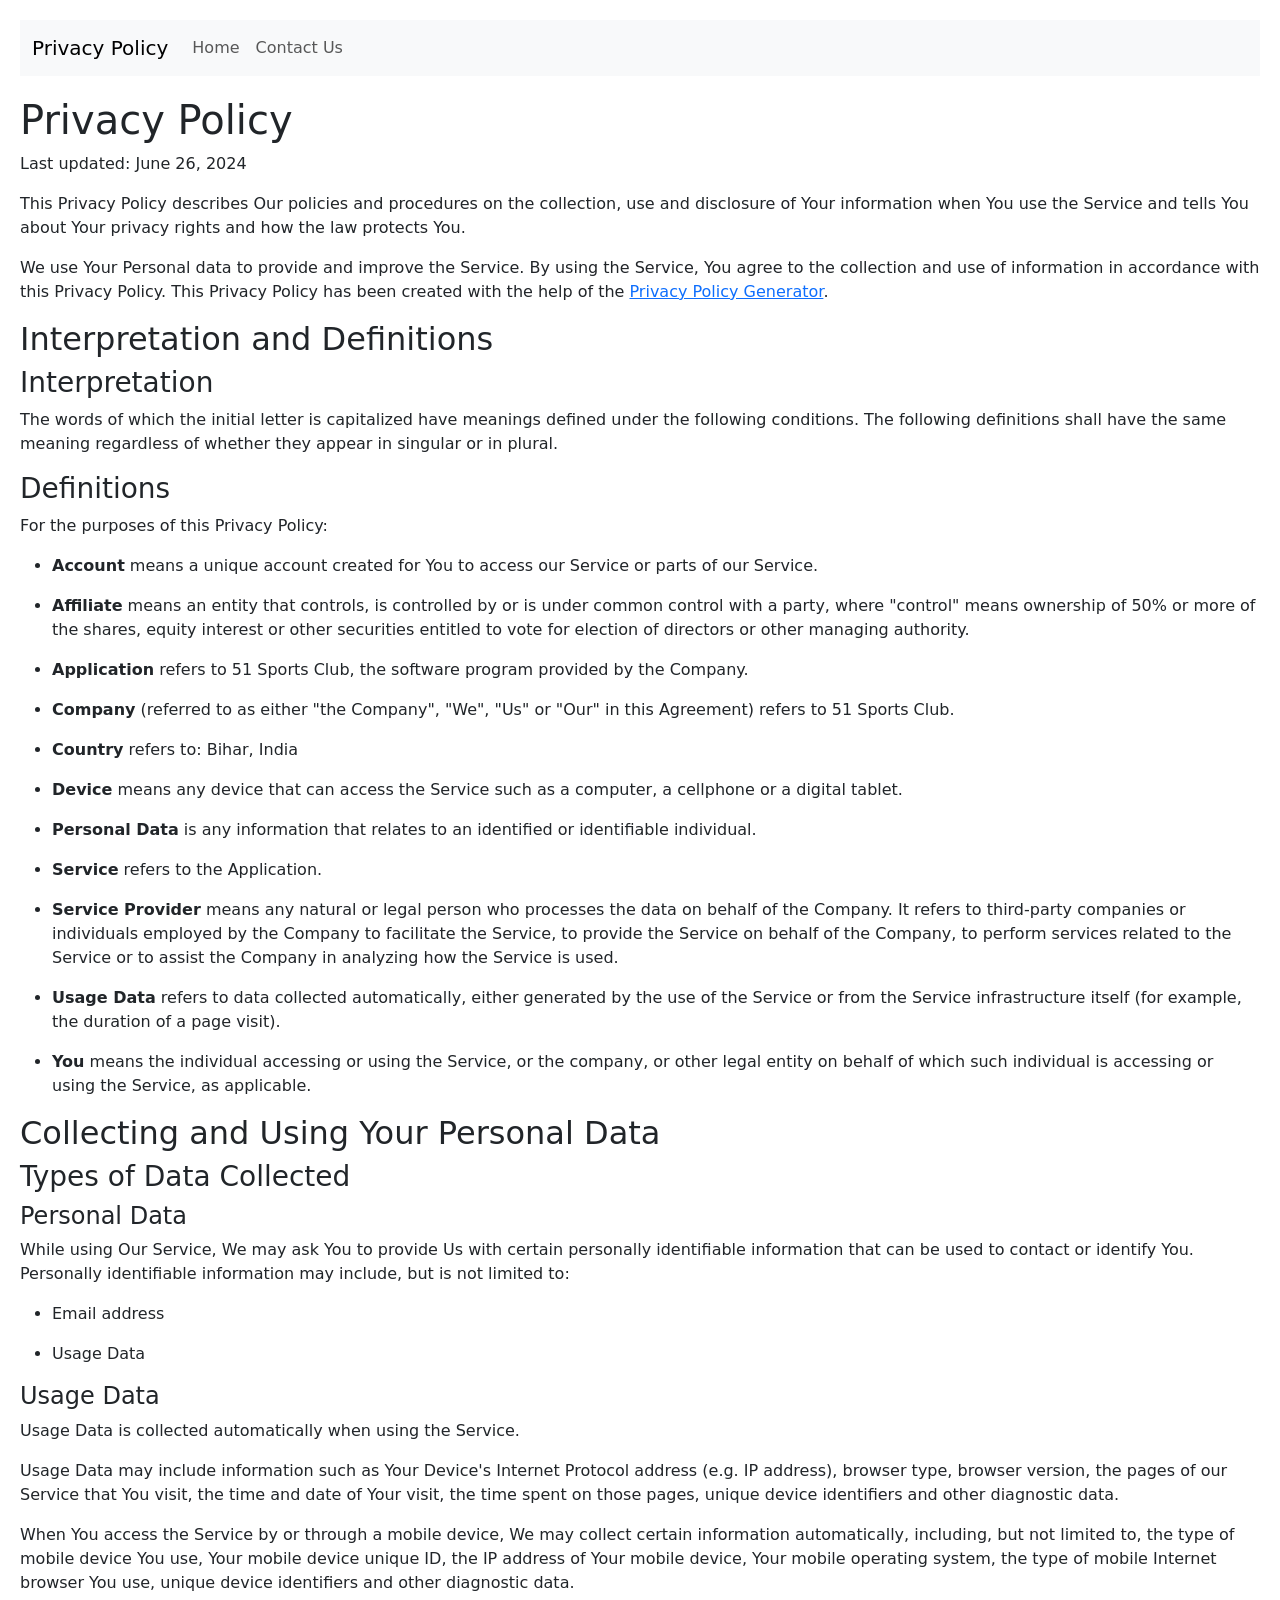
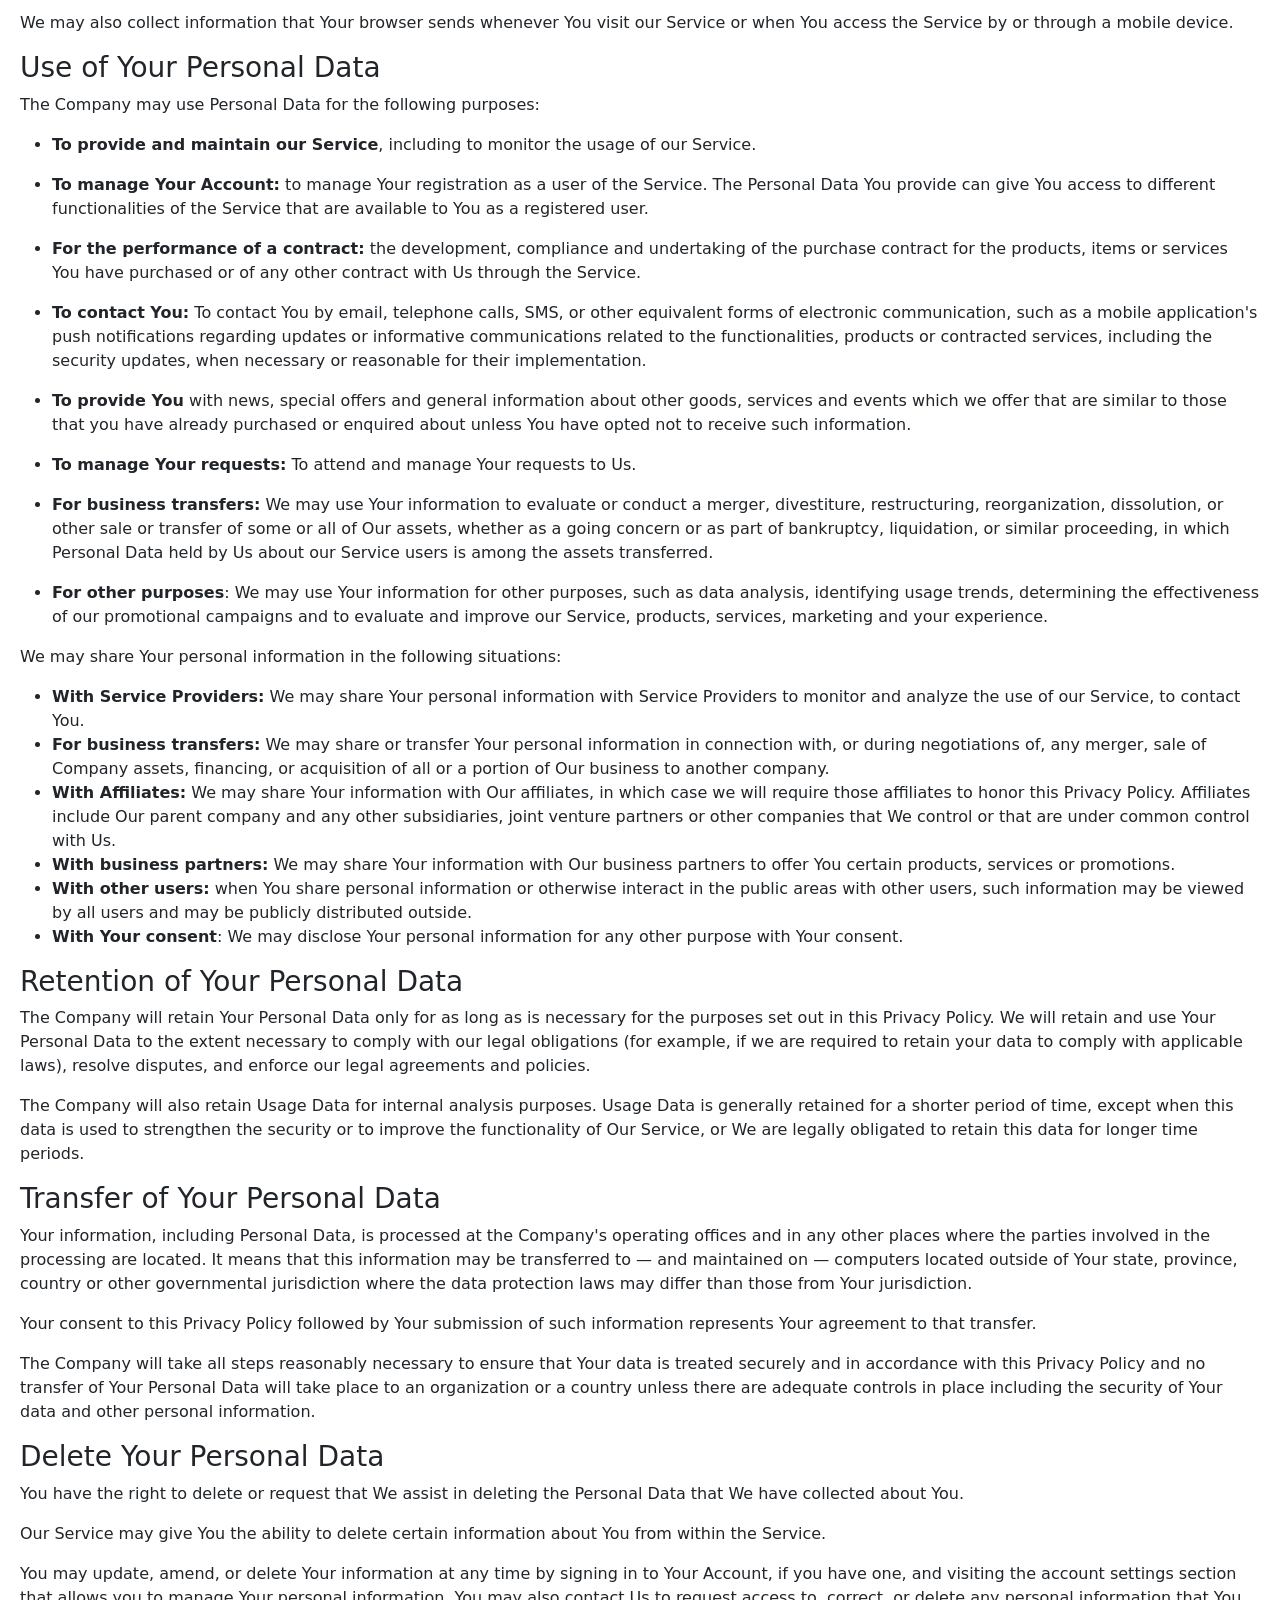
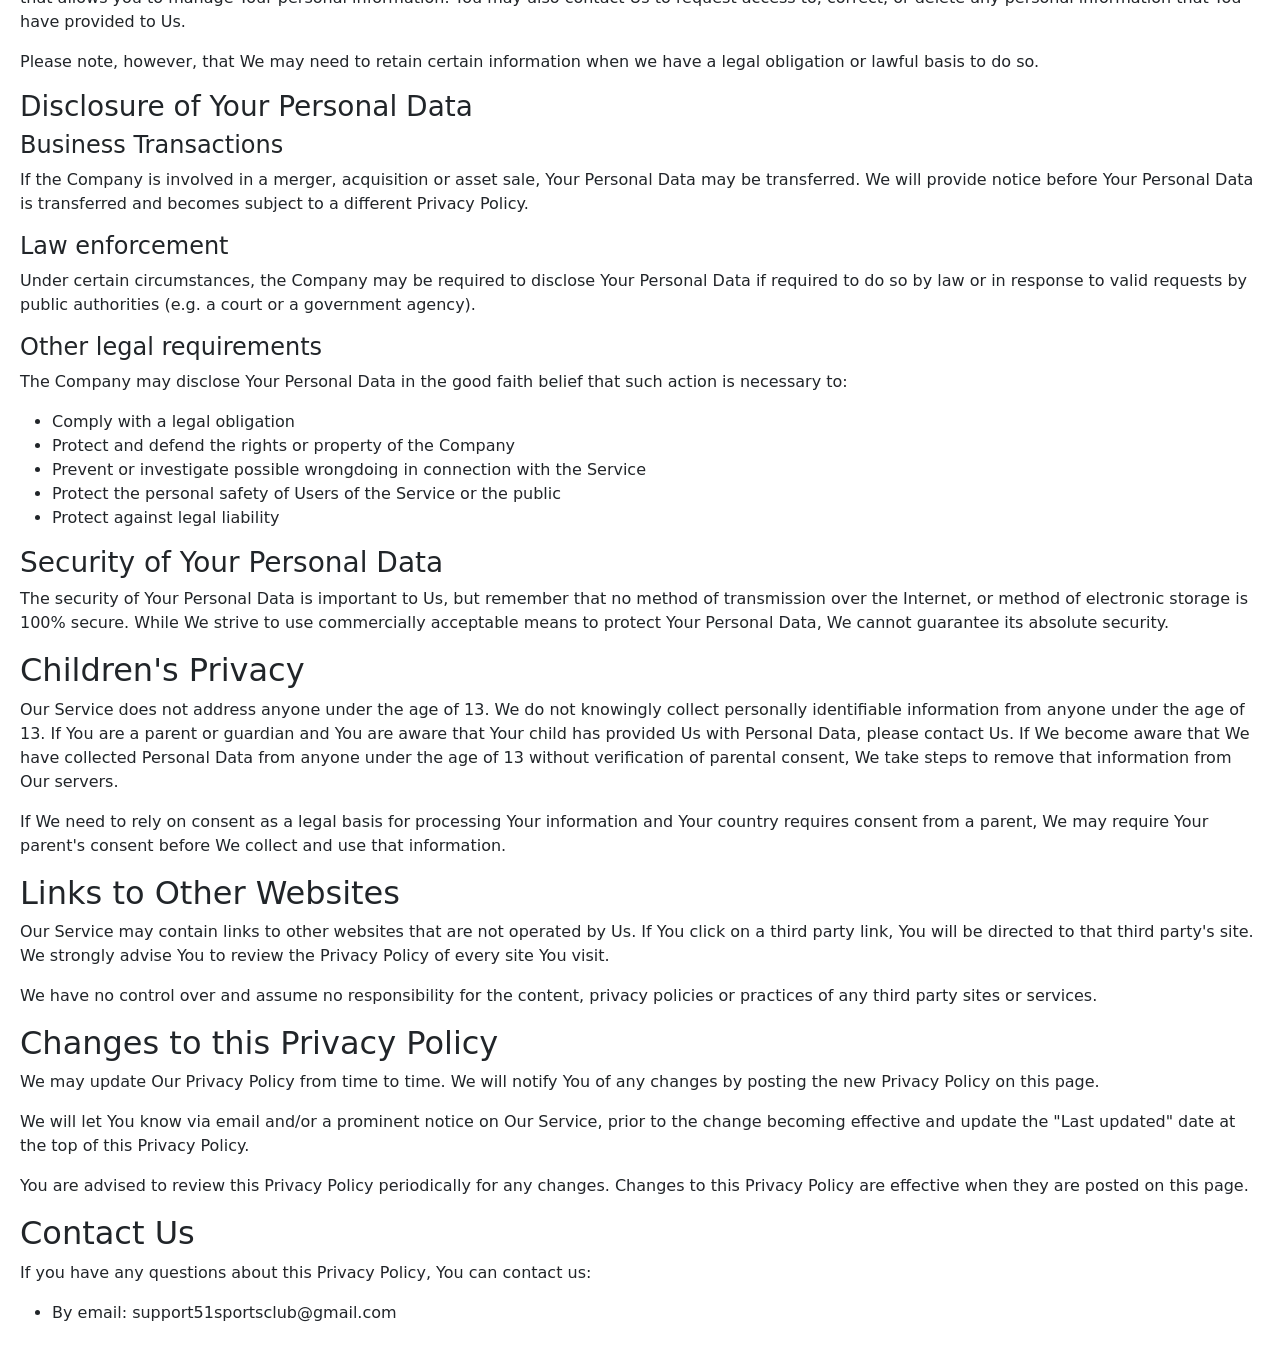
==== pp.html @ dd5cb6c8 "Add files via upload" ====
<!DOCTYPE html>
<html lang="en">
<head>
<meta charset="UTF-8">
<meta name="viewport" content="width=device-width, initial-scale=1.0">
<title>Privacy Policy</title>
<link href="https://cdn.jsdelivr.net/npm/bootstrap@5.3.3/dist/css/bootstrap.min.css" rel="stylesheet" integrity="sha384-QWTKZyjpPEjISv5WaRU9OFeRpok6YctnYmDr5pNlyT2bRjXh0JMhjY6hW+ALEwIH" crossorigin="anonymous">
</head>
<body>
    <nav class="navbar navbar-expand-lg bg-body-tertiary" style="margin: 20px;">
        <div class="container-fluid">
          <a class="navbar-brand" href="pp.html">Privacy Policy</a>
          <button class="navbar-toggler" type="button" data-bs-toggle="collapse" data-bs-target="#navbarNav" aria-controls="navbarNav" aria-expanded="false" aria-label="Toggle navigation">
            <span class="navbar-toggler-icon"></span>
          </button>
          <div class="collapse navbar-collapse" id="navbarNav">
            <ul class="navbar-nav">
              <li class="nav-item">
                <a class="nav-link" href="index.html">Home</a>
              </li>
              <li class="nav-item">
                <a class="nav-link" href="contact.html">Contact Us</a>
              </li>
            </ul>
          </div>
        </div>
      </nav>
      <div style="margin: 20px;">
        <h1>Privacy Policy</h1>
        <p>Last updated: June 26, 2024</p>
        <p>This Privacy Policy describes Our policies and procedures on the collection, use and disclosure of Your information when You use the Service and tells You about Your privacy rights and how the law protects You.</p>
        <p>We use Your Personal data to provide and improve the Service. By using the Service, You agree to the collection and use of information in accordance with this Privacy Policy. This Privacy Policy has been created with the help of the <a href="https://www.termsfeed.com/privacy-policy-generator/" target="_blank">Privacy Policy Generator</a>.</p>
        <h2>Interpretation and Definitions</h2>
        <h3>Interpretation</h3>
        <p>The words of which the initial letter is capitalized have meanings defined under the following conditions. The following definitions shall have the same meaning regardless of whether they appear in singular or in plural.</p>
        <h3>Definitions</h3>
        <p>For the purposes of this Privacy Policy:</p>
        <ul>
        <li>
        <p><strong>Account</strong> means a unique account created for You to access our Service or parts of our Service.</p>
        </li>
        <li>
        <p><strong>Affiliate</strong> means an entity that controls, is controlled by or is under common control with a party, where &quot;control&quot; means ownership of 50% or more of the shares, equity interest or other securities entitled to vote for election of directors or other managing authority.</p>
        </li>
        <li>
        <p><strong>Application</strong> refers to 51 Sports Club, the software program provided by the Company.</p>
        </li>
        <li>
        <p><strong>Company</strong> (referred to as either &quot;the Company&quot;, &quot;We&quot;, &quot;Us&quot; or &quot;Our&quot; in this Agreement) refers to 51 Sports Club.</p>
        </li>
        <li>
        <p><strong>Country</strong> refers to: Bihar,  India</p>
        </li>
        <li>
        <p><strong>Device</strong> means any device that can access the Service such as a computer, a cellphone or a digital tablet.</p>
        </li>
        <li>
        <p><strong>Personal Data</strong> is any information that relates to an identified or identifiable individual.</p>
        </li>
        <li>
        <p><strong>Service</strong> refers to the Application.</p>
        </li>
        <li>
        <p><strong>Service Provider</strong> means any natural or legal person who processes the data on behalf of the Company. It refers to third-party companies or individuals employed by the Company to facilitate the Service, to provide the Service on behalf of the Company, to perform services related to the Service or to assist the Company in analyzing how the Service is used.</p>
        </li>
        <li>
        <p><strong>Usage Data</strong> refers to data collected automatically, either generated by the use of the Service or from the Service infrastructure itself (for example, the duration of a page visit).</p>
        </li>
        <li>
        <p><strong>You</strong> means the individual accessing or using the Service, or the company, or other legal entity on behalf of which such individual is accessing or using the Service, as applicable.</p>
        </li>
        </ul>
        <h2>Collecting and Using Your Personal Data</h2>
        <h3>Types of Data Collected</h3>
        <h4>Personal Data</h4>
        <p>While using Our Service, We may ask You to provide Us with certain personally identifiable information that can be used to contact or identify You. Personally identifiable information may include, but is not limited to:</p>
        <ul>
        <li>
        <p>Email address</p>
        </li>
        <li>
        <p>Usage Data</p>
        </li>
        </ul>
        <h4>Usage Data</h4>
        <p>Usage Data is collected automatically when using the Service.</p>
        <p>Usage Data may include information such as Your Device's Internet Protocol address (e.g. IP address), browser type, browser version, the pages of our Service that You visit, the time and date of Your visit, the time spent on those pages, unique device identifiers and other diagnostic data.</p>
        <p>When You access the Service by or through a mobile device, We may collect certain information automatically, including, but not limited to, the type of mobile device You use, Your mobile device unique ID, the IP address of Your mobile device, Your mobile operating system, the type of mobile Internet browser You use, unique device identifiers and other diagnostic data.</p>
        <p>We may also collect information that Your browser sends whenever You visit our Service or when You access the Service by or through a mobile device.</p>
        <h3>Use of Your Personal Data</h3>
        <p>The Company may use Personal Data for the following purposes:</p>
        <ul>
        <li>
        <p><strong>To provide and maintain our Service</strong>, including to monitor the usage of our Service.</p>
        </li>
        <li>
        <p><strong>To manage Your Account:</strong> to manage Your registration as a user of the Service. The Personal Data You provide can give You access to different functionalities of the Service that are available to You as a registered user.</p>
        </li>
        <li>
        <p><strong>For the performance of a contract:</strong> the development, compliance and undertaking of the purchase contract for the products, items or services You have purchased or of any other contract with Us through the Service.</p>
        </li>
        <li>
        <p><strong>To contact You:</strong> To contact You by email, telephone calls, SMS, or other equivalent forms of electronic communication, such as a mobile application's push notifications regarding updates or informative communications related to the functionalities, products or contracted services, including the security updates, when necessary or reasonable for their implementation.</p>
        </li>
        <li>
        <p><strong>To provide You</strong> with news, special offers and general information about other goods, services and events which we offer that are similar to those that you have already purchased or enquired about unless You have opted not to receive such information.</p>
        </li>
        <li>
        <p><strong>To manage Your requests:</strong> To attend and manage Your requests to Us.</p>
        </li>
        <li>
        <p><strong>For business transfers:</strong> We may use Your information to evaluate or conduct a merger, divestiture, restructuring, reorganization, dissolution, or other sale or transfer of some or all of Our assets, whether as a going concern or as part of bankruptcy, liquidation, or similar proceeding, in which Personal Data held by Us about our Service users is among the assets transferred.</p>
        </li>
        <li>
        <p><strong>For other purposes</strong>: We may use Your information for other purposes, such as data analysis, identifying usage trends, determining the effectiveness of our promotional campaigns and to evaluate and improve our Service, products, services, marketing and your experience.</p>
        </li>
        </ul>
        <p>We may share Your personal information in the following situations:</p>
        <ul>
        <li><strong>With Service Providers:</strong> We may share Your personal information with Service Providers to monitor and analyze the use of our Service,  to contact You.</li>
        <li><strong>For business transfers:</strong> We may share or transfer Your personal information in connection with, or during negotiations of, any merger, sale of Company assets, financing, or acquisition of all or a portion of Our business to another company.</li>
        <li><strong>With Affiliates:</strong> We may share Your information with Our affiliates, in which case we will require those affiliates to honor this Privacy Policy. Affiliates include Our parent company and any other subsidiaries, joint venture partners or other companies that We control or that are under common control with Us.</li>
        <li><strong>With business partners:</strong> We may share Your information with Our business partners to offer You certain products, services or promotions.</li>
        <li><strong>With other users:</strong> when You share personal information or otherwise interact in the public areas with other users, such information may be viewed by all users and may be publicly distributed outside.</li>
        <li><strong>With Your consent</strong>: We may disclose Your personal information for any other purpose with Your consent.</li>
        </ul>
        <h3>Retention of Your Personal Data</h3>
        <p>The Company will retain Your Personal Data only for as long as is necessary for the purposes set out in this Privacy Policy. We will retain and use Your Personal Data to the extent necessary to comply with our legal obligations (for example, if we are required to retain your data to comply with applicable laws), resolve disputes, and enforce our legal agreements and policies.</p>
        <p>The Company will also retain Usage Data for internal analysis purposes. Usage Data is generally retained for a shorter period of time, except when this data is used to strengthen the security or to improve the functionality of Our Service, or We are legally obligated to retain this data for longer time periods.</p>
        <h3>Transfer of Your Personal Data</h3>
        <p>Your information, including Personal Data, is processed at the Company's operating offices and in any other places where the parties involved in the processing are located. It means that this information may be transferred to — and maintained on — computers located outside of Your state, province, country or other governmental jurisdiction where the data protection laws may differ than those from Your jurisdiction.</p>
        <p>Your consent to this Privacy Policy followed by Your submission of such information represents Your agreement to that transfer.</p>
        <p>The Company will take all steps reasonably necessary to ensure that Your data is treated securely and in accordance with this Privacy Policy and no transfer of Your Personal Data will take place to an organization or a country unless there are adequate controls in place including the security of Your data and other personal information.</p>
        <h3>Delete Your Personal Data</h3>
        <p>You have the right to delete or request that We assist in deleting the Personal Data that We have collected about You.</p>
        <p>Our Service may give You the ability to delete certain information about You from within the Service.</p>
        <p>You may update, amend, or delete Your information at any time by signing in to Your Account, if you have one, and visiting the account settings section that allows you to manage Your personal information. You may also contact Us to request access to, correct, or delete any personal information that You have provided to Us.</p>
        <p>Please note, however, that We may need to retain certain information when we have a legal obligation or lawful basis to do so.</p>
        <h3>Disclosure of Your Personal Data</h3>
        <h4>Business Transactions</h4>
        <p>If the Company is involved in a merger, acquisition or asset sale, Your Personal Data may be transferred. We will provide notice before Your Personal Data is transferred and becomes subject to a different Privacy Policy.</p>
        <h4>Law enforcement</h4>
        <p>Under certain circumstances, the Company may be required to disclose Your Personal Data if required to do so by law or in response to valid requests by public authorities (e.g. a court or a government agency).</p>
        <h4>Other legal requirements</h4>
        <p>The Company may disclose Your Personal Data in the good faith belief that such action is necessary to:</p>
        <ul>
        <li>Comply with a legal obligation</li>
        <li>Protect and defend the rights or property of the Company</li>
        <li>Prevent or investigate possible wrongdoing in connection with the Service</li>
        <li>Protect the personal safety of Users of the Service or the public</li>
        <li>Protect against legal liability</li>
        </ul>
        <h3>Security of Your Personal Data</h3>
        <p>The security of Your Personal Data is important to Us, but remember that no method of transmission over the Internet, or method of electronic storage is 100% secure. While We strive to use commercially acceptable means to protect Your Personal Data, We cannot guarantee its absolute security.</p>
        <h2>Children's Privacy</h2>
        <p>Our Service does not address anyone under the age of 13. We do not knowingly collect personally identifiable information from anyone under the age of 13. If You are a parent or guardian and You are aware that Your child has provided Us with Personal Data, please contact Us. If We become aware that We have collected Personal Data from anyone under the age of 13 without verification of parental consent, We take steps to remove that information from Our servers.</p>
        <p>If We need to rely on consent as a legal basis for processing Your information and Your country requires consent from a parent, We may require Your parent's consent before We collect and use that information.</p>
        <h2>Links to Other Websites</h2>
        <p>Our Service may contain links to other websites that are not operated by Us. If You click on a third party link, You will be directed to that third party's site. We strongly advise You to review the Privacy Policy of every site You visit.</p>
        <p>We have no control over and assume no responsibility for the content, privacy policies or practices of any third party sites or services.</p>
        <h2>Changes to this Privacy Policy</h2>
        <p>We may update Our Privacy Policy from time to time. We will notify You of any changes by posting the new Privacy Policy on this page.</p>
        <p>We will let You know via email and/or a prominent notice on Our Service, prior to the change becoming effective and update the &quot;Last updated&quot; date at the top of this Privacy Policy.</p>
        <p>You are advised to review this Privacy Policy periodically for any changes. Changes to this Privacy Policy are effective when they are posted on this page.</p>
        <h2>Contact Us</h2>
        <p>If you have any questions about this Privacy Policy, You can contact us:</p>
        <ul>
        <li>By email: support51sportsclub@gmail.com</li>
        </ul>
</ul>
      </div>
<script src="https://cdn.jsdelivr.net/npm/bootstrap@5.3.3/dist/js/bootstrap.bundle.min.js" integrity="sha384-YvpcrYf0tY3lHB60NNkmXc5s9fDVZLESaAA55NDzOxhy9GkcIdslK1eN7N6jIeHz" crossorigin="anonymous"></script>
</body>
</html>
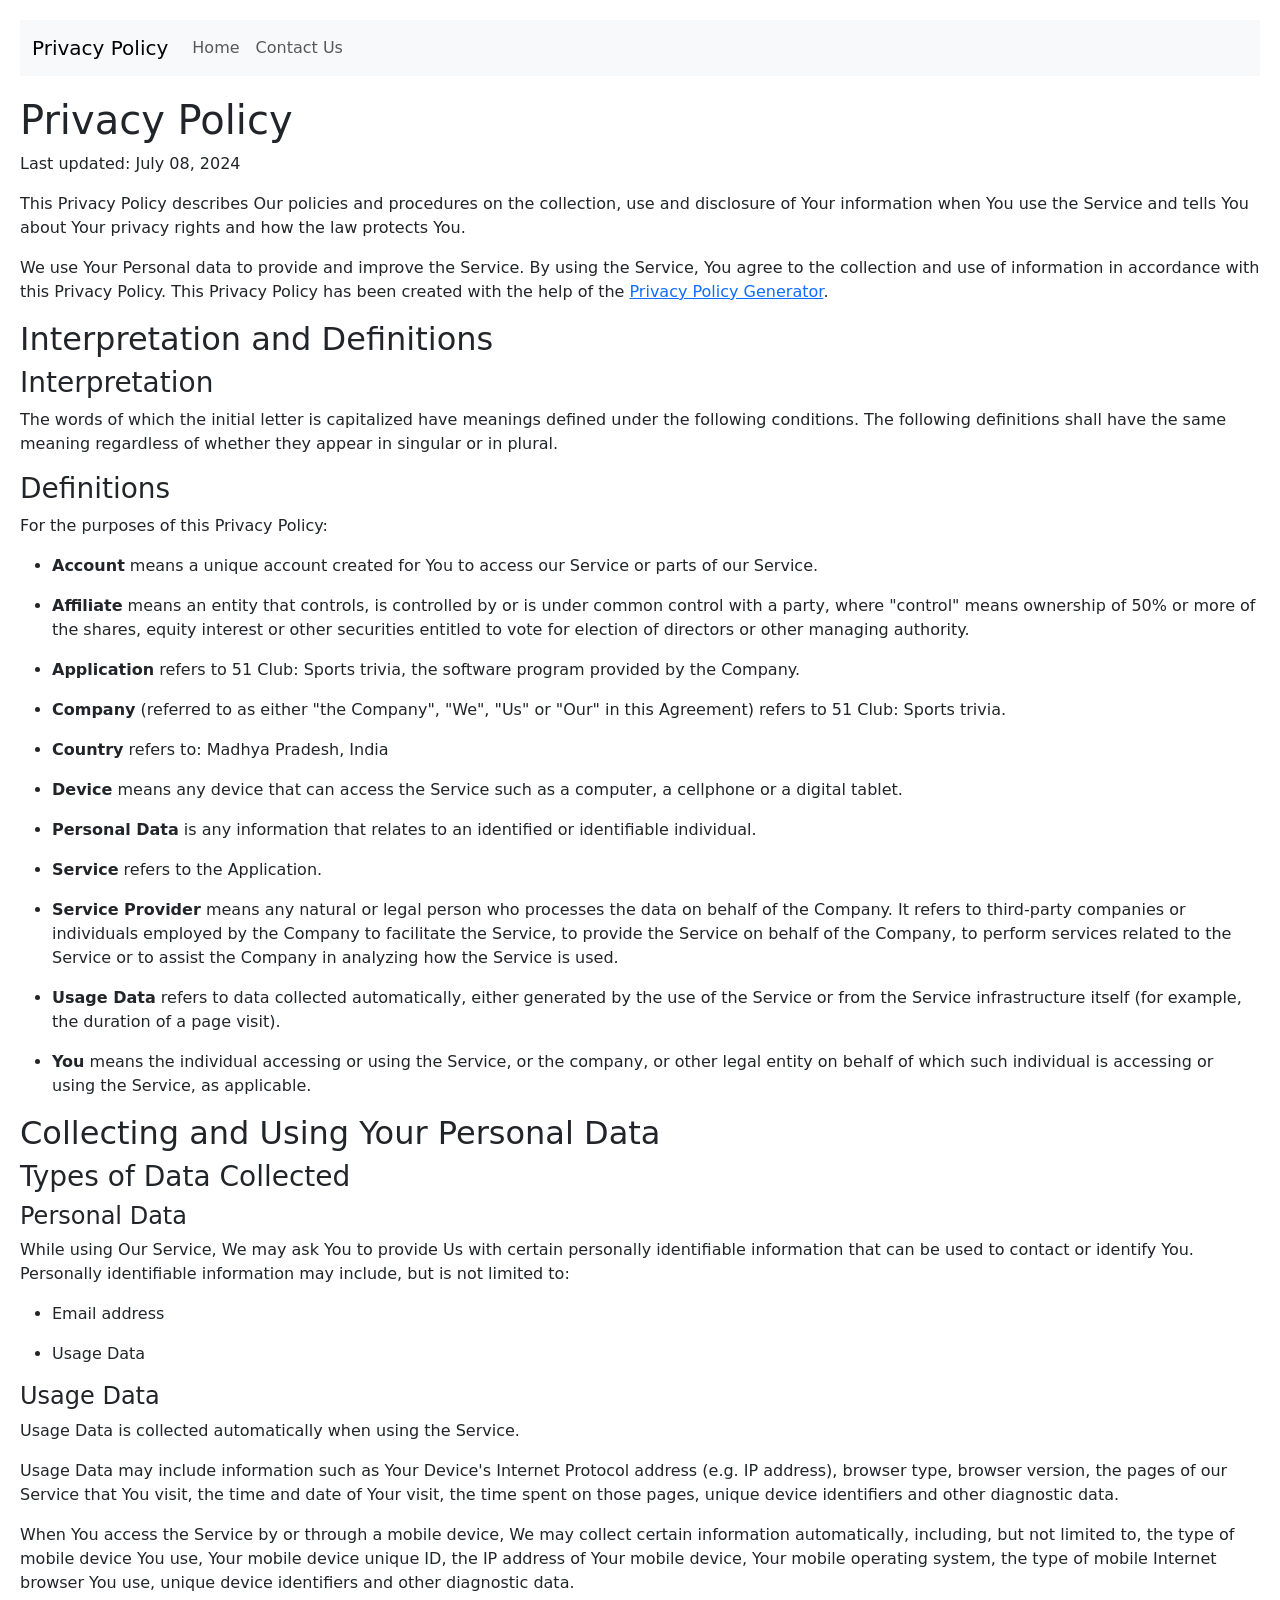
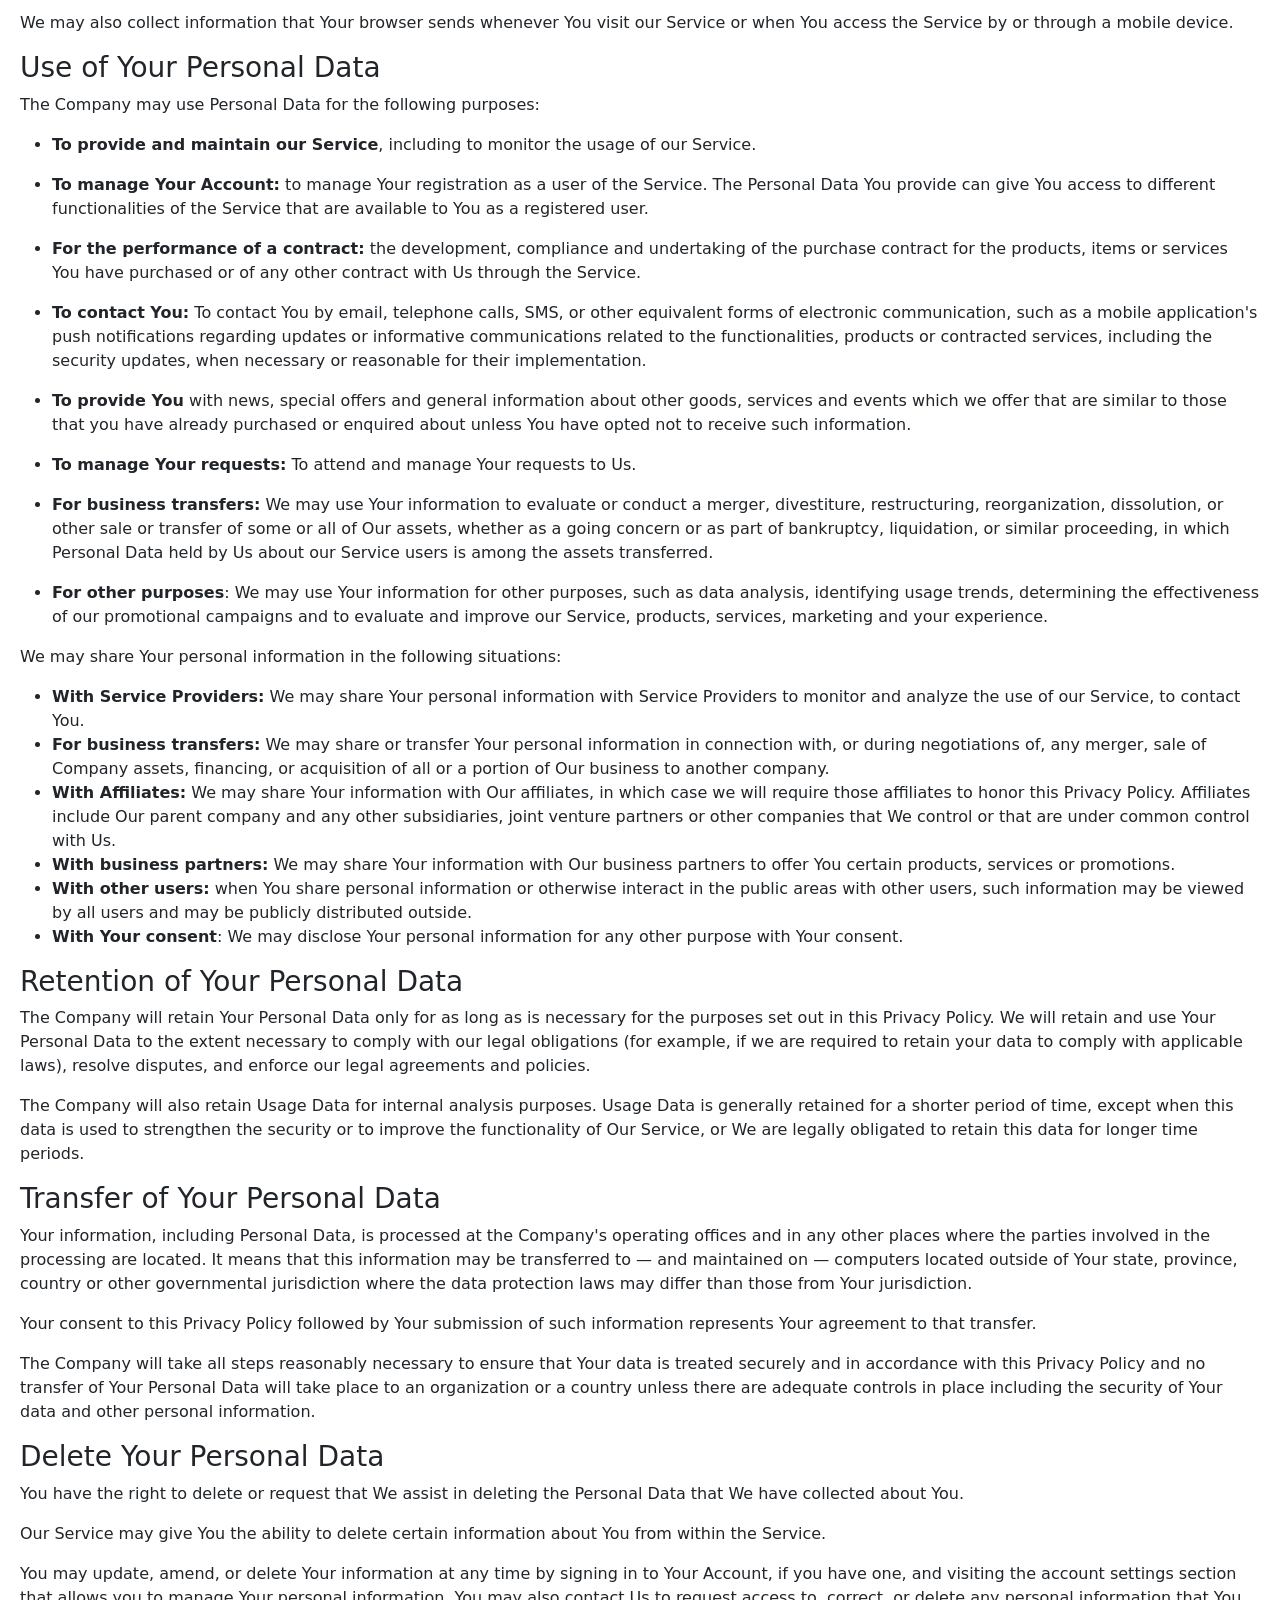
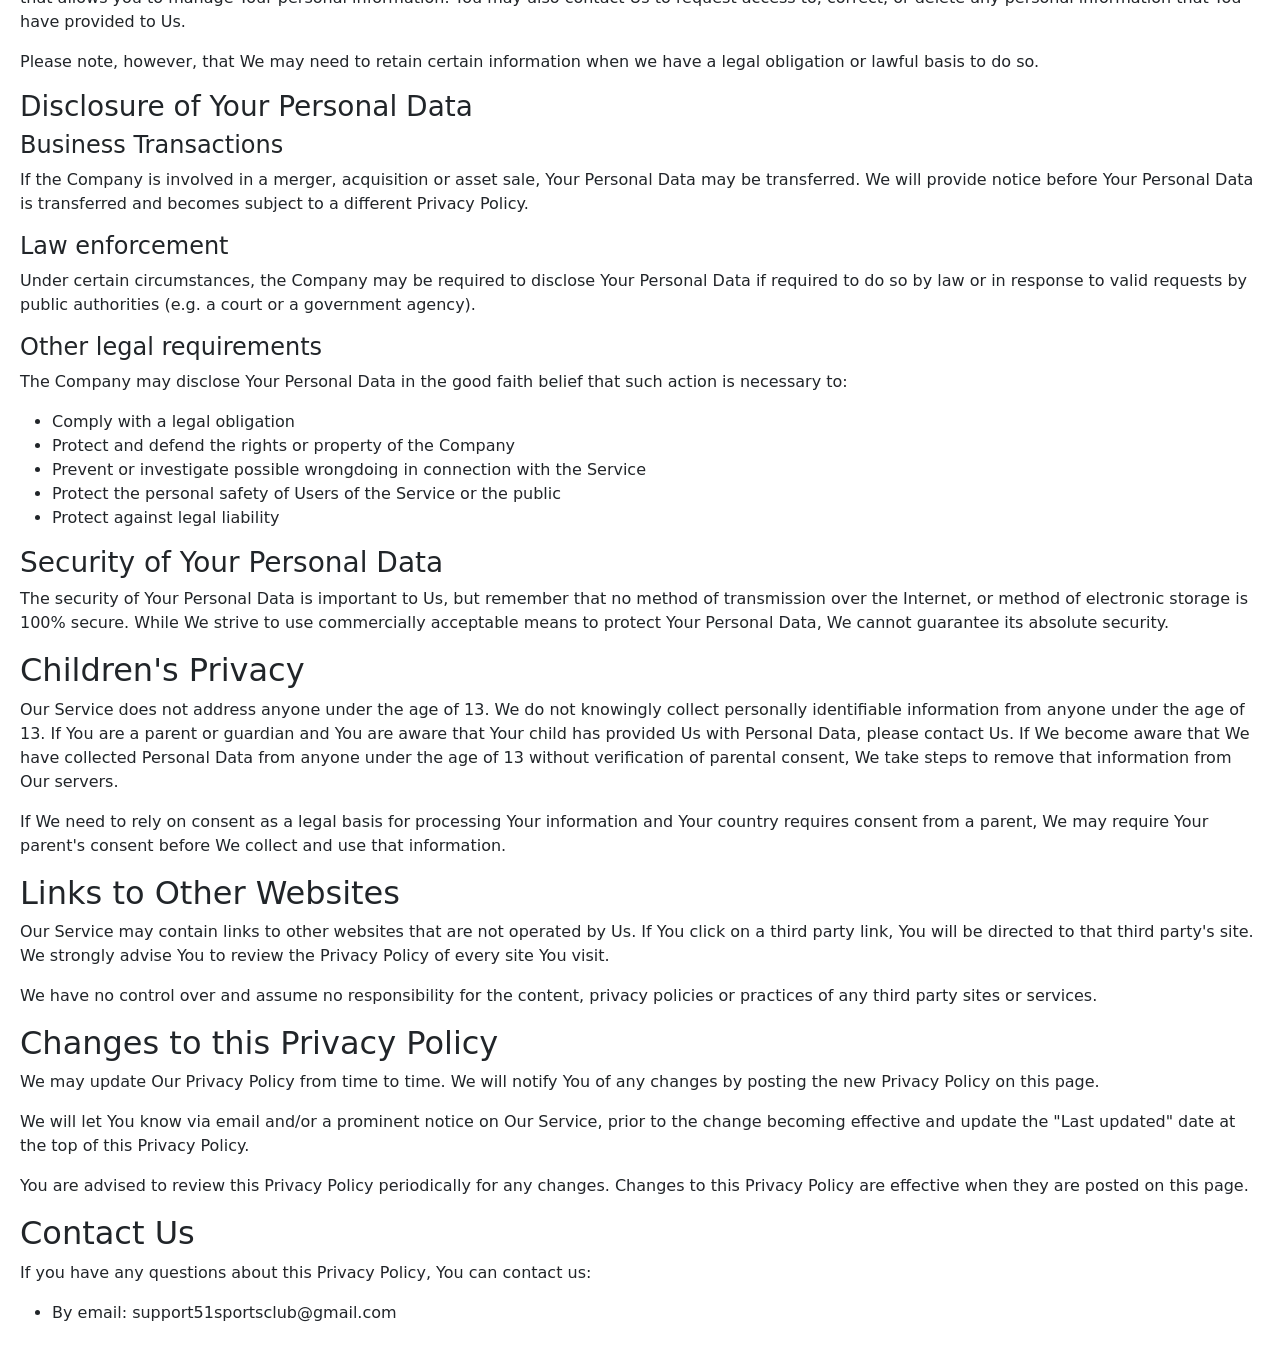
==== commit 65732022: "Update pp.html" ====
--- a/pp.html
+++ b/pp.html
@@ -26,147 +26,146 @@
         </div>
       </nav>
       <div style="margin: 20px;">
-        <h1>Privacy Policy</h1>
-        <p>Last updated: June 26, 2024</p>
-        <p>This Privacy Policy describes Our policies and procedures on the collection, use and disclosure of Your information when You use the Service and tells You about Your privacy rights and how the law protects You.</p>
-        <p>We use Your Personal data to provide and improve the Service. By using the Service, You agree to the collection and use of information in accordance with this Privacy Policy. This Privacy Policy has been created with the help of the <a href="https://www.termsfeed.com/privacy-policy-generator/" target="_blank">Privacy Policy Generator</a>.</p>
-        <h2>Interpretation and Definitions</h2>
-        <h3>Interpretation</h3>
-        <p>The words of which the initial letter is capitalized have meanings defined under the following conditions. The following definitions shall have the same meaning regardless of whether they appear in singular or in plural.</p>
-        <h3>Definitions</h3>
-        <p>For the purposes of this Privacy Policy:</p>
-        <ul>
-        <li>
-        <p><strong>Account</strong> means a unique account created for You to access our Service or parts of our Service.</p>
-        </li>
-        <li>
-        <p><strong>Affiliate</strong> means an entity that controls, is controlled by or is under common control with a party, where &quot;control&quot; means ownership of 50% or more of the shares, equity interest or other securities entitled to vote for election of directors or other managing authority.</p>
-        </li>
-        <li>
-        <p><strong>Application</strong> refers to 51 Sports Club, the software program provided by the Company.</p>
-        </li>
-        <li>
-        <p><strong>Company</strong> (referred to as either &quot;the Company&quot;, &quot;We&quot;, &quot;Us&quot; or &quot;Our&quot; in this Agreement) refers to 51 Sports Club.</p>
-        </li>
-        <li>
-        <p><strong>Country</strong> refers to: Bihar,  India</p>
-        </li>
-        <li>
-        <p><strong>Device</strong> means any device that can access the Service such as a computer, a cellphone or a digital tablet.</p>
-        </li>
-        <li>
-        <p><strong>Personal Data</strong> is any information that relates to an identified or identifiable individual.</p>
-        </li>
-        <li>
-        <p><strong>Service</strong> refers to the Application.</p>
-        </li>
-        <li>
-        <p><strong>Service Provider</strong> means any natural or legal person who processes the data on behalf of the Company. It refers to third-party companies or individuals employed by the Company to facilitate the Service, to provide the Service on behalf of the Company, to perform services related to the Service or to assist the Company in analyzing how the Service is used.</p>
-        </li>
-        <li>
-        <p><strong>Usage Data</strong> refers to data collected automatically, either generated by the use of the Service or from the Service infrastructure itself (for example, the duration of a page visit).</p>
-        </li>
-        <li>
-        <p><strong>You</strong> means the individual accessing or using the Service, or the company, or other legal entity on behalf of which such individual is accessing or using the Service, as applicable.</p>
-        </li>
-        </ul>
-        <h2>Collecting and Using Your Personal Data</h2>
-        <h3>Types of Data Collected</h3>
-        <h4>Personal Data</h4>
-        <p>While using Our Service, We may ask You to provide Us with certain personally identifiable information that can be used to contact or identify You. Personally identifiable information may include, but is not limited to:</p>
-        <ul>
-        <li>
-        <p>Email address</p>
-        </li>
-        <li>
-        <p>Usage Data</p>
-        </li>
-        </ul>
-        <h4>Usage Data</h4>
-        <p>Usage Data is collected automatically when using the Service.</p>
-        <p>Usage Data may include information such as Your Device's Internet Protocol address (e.g. IP address), browser type, browser version, the pages of our Service that You visit, the time and date of Your visit, the time spent on those pages, unique device identifiers and other diagnostic data.</p>
-        <p>When You access the Service by or through a mobile device, We may collect certain information automatically, including, but not limited to, the type of mobile device You use, Your mobile device unique ID, the IP address of Your mobile device, Your mobile operating system, the type of mobile Internet browser You use, unique device identifiers and other diagnostic data.</p>
-        <p>We may also collect information that Your browser sends whenever You visit our Service or when You access the Service by or through a mobile device.</p>
-        <h3>Use of Your Personal Data</h3>
-        <p>The Company may use Personal Data for the following purposes:</p>
-        <ul>
-        <li>
-        <p><strong>To provide and maintain our Service</strong>, including to monitor the usage of our Service.</p>
-        </li>
-        <li>
-        <p><strong>To manage Your Account:</strong> to manage Your registration as a user of the Service. The Personal Data You provide can give You access to different functionalities of the Service that are available to You as a registered user.</p>
-        </li>
-        <li>
-        <p><strong>For the performance of a contract:</strong> the development, compliance and undertaking of the purchase contract for the products, items or services You have purchased or of any other contract with Us through the Service.</p>
-        </li>
-        <li>
-        <p><strong>To contact You:</strong> To contact You by email, telephone calls, SMS, or other equivalent forms of electronic communication, such as a mobile application's push notifications regarding updates or informative communications related to the functionalities, products or contracted services, including the security updates, when necessary or reasonable for their implementation.</p>
-        </li>
-        <li>
-        <p><strong>To provide You</strong> with news, special offers and general information about other goods, services and events which we offer that are similar to those that you have already purchased or enquired about unless You have opted not to receive such information.</p>
-        </li>
-        <li>
-        <p><strong>To manage Your requests:</strong> To attend and manage Your requests to Us.</p>
-        </li>
-        <li>
-        <p><strong>For business transfers:</strong> We may use Your information to evaluate or conduct a merger, divestiture, restructuring, reorganization, dissolution, or other sale or transfer of some or all of Our assets, whether as a going concern or as part of bankruptcy, liquidation, or similar proceeding, in which Personal Data held by Us about our Service users is among the assets transferred.</p>
-        </li>
-        <li>
-        <p><strong>For other purposes</strong>: We may use Your information for other purposes, such as data analysis, identifying usage trends, determining the effectiveness of our promotional campaigns and to evaluate and improve our Service, products, services, marketing and your experience.</p>
-        </li>
-        </ul>
-        <p>We may share Your personal information in the following situations:</p>
-        <ul>
-        <li><strong>With Service Providers:</strong> We may share Your personal information with Service Providers to monitor and analyze the use of our Service,  to contact You.</li>
-        <li><strong>For business transfers:</strong> We may share or transfer Your personal information in connection with, or during negotiations of, any merger, sale of Company assets, financing, or acquisition of all or a portion of Our business to another company.</li>
-        <li><strong>With Affiliates:</strong> We may share Your information with Our affiliates, in which case we will require those affiliates to honor this Privacy Policy. Affiliates include Our parent company and any other subsidiaries, joint venture partners or other companies that We control or that are under common control with Us.</li>
-        <li><strong>With business partners:</strong> We may share Your information with Our business partners to offer You certain products, services or promotions.</li>
-        <li><strong>With other users:</strong> when You share personal information or otherwise interact in the public areas with other users, such information may be viewed by all users and may be publicly distributed outside.</li>
-        <li><strong>With Your consent</strong>: We may disclose Your personal information for any other purpose with Your consent.</li>
-        </ul>
-        <h3>Retention of Your Personal Data</h3>
-        <p>The Company will retain Your Personal Data only for as long as is necessary for the purposes set out in this Privacy Policy. We will retain and use Your Personal Data to the extent necessary to comply with our legal obligations (for example, if we are required to retain your data to comply with applicable laws), resolve disputes, and enforce our legal agreements and policies.</p>
-        <p>The Company will also retain Usage Data for internal analysis purposes. Usage Data is generally retained for a shorter period of time, except when this data is used to strengthen the security or to improve the functionality of Our Service, or We are legally obligated to retain this data for longer time periods.</p>
-        <h3>Transfer of Your Personal Data</h3>
-        <p>Your information, including Personal Data, is processed at the Company's operating offices and in any other places where the parties involved in the processing are located. It means that this information may be transferred to — and maintained on — computers located outside of Your state, province, country or other governmental jurisdiction where the data protection laws may differ than those from Your jurisdiction.</p>
-        <p>Your consent to this Privacy Policy followed by Your submission of such information represents Your agreement to that transfer.</p>
-        <p>The Company will take all steps reasonably necessary to ensure that Your data is treated securely and in accordance with this Privacy Policy and no transfer of Your Personal Data will take place to an organization or a country unless there are adequate controls in place including the security of Your data and other personal information.</p>
-        <h3>Delete Your Personal Data</h3>
-        <p>You have the right to delete or request that We assist in deleting the Personal Data that We have collected about You.</p>
-        <p>Our Service may give You the ability to delete certain information about You from within the Service.</p>
-        <p>You may update, amend, or delete Your information at any time by signing in to Your Account, if you have one, and visiting the account settings section that allows you to manage Your personal information. You may also contact Us to request access to, correct, or delete any personal information that You have provided to Us.</p>
-        <p>Please note, however, that We may need to retain certain information when we have a legal obligation or lawful basis to do so.</p>
-        <h3>Disclosure of Your Personal Data</h3>
-        <h4>Business Transactions</h4>
-        <p>If the Company is involved in a merger, acquisition or asset sale, Your Personal Data may be transferred. We will provide notice before Your Personal Data is transferred and becomes subject to a different Privacy Policy.</p>
-        <h4>Law enforcement</h4>
-        <p>Under certain circumstances, the Company may be required to disclose Your Personal Data if required to do so by law or in response to valid requests by public authorities (e.g. a court or a government agency).</p>
-        <h4>Other legal requirements</h4>
-        <p>The Company may disclose Your Personal Data in the good faith belief that such action is necessary to:</p>
-        <ul>
-        <li>Comply with a legal obligation</li>
-        <li>Protect and defend the rights or property of the Company</li>
-        <li>Prevent or investigate possible wrongdoing in connection with the Service</li>
-        <li>Protect the personal safety of Users of the Service or the public</li>
-        <li>Protect against legal liability</li>
-        </ul>
-        <h3>Security of Your Personal Data</h3>
-        <p>The security of Your Personal Data is important to Us, but remember that no method of transmission over the Internet, or method of electronic storage is 100% secure. While We strive to use commercially acceptable means to protect Your Personal Data, We cannot guarantee its absolute security.</p>
-        <h2>Children's Privacy</h2>
-        <p>Our Service does not address anyone under the age of 13. We do not knowingly collect personally identifiable information from anyone under the age of 13. If You are a parent or guardian and You are aware that Your child has provided Us with Personal Data, please contact Us. If We become aware that We have collected Personal Data from anyone under the age of 13 without verification of parental consent, We take steps to remove that information from Our servers.</p>
-        <p>If We need to rely on consent as a legal basis for processing Your information and Your country requires consent from a parent, We may require Your parent's consent before We collect and use that information.</p>
-        <h2>Links to Other Websites</h2>
-        <p>Our Service may contain links to other websites that are not operated by Us. If You click on a third party link, You will be directed to that third party's site. We strongly advise You to review the Privacy Policy of every site You visit.</p>
-        <p>We have no control over and assume no responsibility for the content, privacy policies or practices of any third party sites or services.</p>
-        <h2>Changes to this Privacy Policy</h2>
-        <p>We may update Our Privacy Policy from time to time. We will notify You of any changes by posting the new Privacy Policy on this page.</p>
-        <p>We will let You know via email and/or a prominent notice on Our Service, prior to the change becoming effective and update the &quot;Last updated&quot; date at the top of this Privacy Policy.</p>
-        <p>You are advised to review this Privacy Policy periodically for any changes. Changes to this Privacy Policy are effective when they are posted on this page.</p>
-        <h2>Contact Us</h2>
-        <p>If you have any questions about this Privacy Policy, You can contact us:</p>
-        <ul>
-        <li>By email: support51sportsclub@gmail.com</li>
-        </ul>
+          <h1>Privacy Policy</h1>
+<p>Last updated: July 08, 2024</p>
+<p>This Privacy Policy describes Our policies and procedures on the collection, use and disclosure of Your information when You use the Service and tells You about Your privacy rights and how the law protects You.</p>
+<p>We use Your Personal data to provide and improve the Service. By using the Service, You agree to the collection and use of information in accordance with this Privacy Policy. This Privacy Policy has been created with the help of the <a href="https://www.termsfeed.com/privacy-policy-generator/" target="_blank">Privacy Policy Generator</a>.</p>
+<h2>Interpretation and Definitions</h2>
+<h3>Interpretation</h3>
+<p>The words of which the initial letter is capitalized have meanings defined under the following conditions. The following definitions shall have the same meaning regardless of whether they appear in singular or in plural.</p>
+<h3>Definitions</h3>
+<p>For the purposes of this Privacy Policy:</p>
+<ul>
+<li>
+<p><strong>Account</strong> means a unique account created for You to access our Service or parts of our Service.</p>
+</li>
+<li>
+<p><strong>Affiliate</strong> means an entity that controls, is controlled by or is under common control with a party, where &quot;control&quot; means ownership of 50% or more of the shares, equity interest or other securities entitled to vote for election of directors or other managing authority.</p>
+</li>
+<li>
+<p><strong>Application</strong> refers to 51 Club: Sports trivia, the software program provided by the Company.</p>
+</li>
+<li>
+<p><strong>Company</strong> (referred to as either &quot;the Company&quot;, &quot;We&quot;, &quot;Us&quot; or &quot;Our&quot; in this Agreement) refers to 51 Club: Sports trivia.</p>
+</li>
+<li>
+<p><strong>Country</strong> refers to: Madhya Pradesh,  India</p>
+</li>
+<li>
+<p><strong>Device</strong> means any device that can access the Service such as a computer, a cellphone or a digital tablet.</p>
+</li>
+<li>
+<p><strong>Personal Data</strong> is any information that relates to an identified or identifiable individual.</p>
+</li>
+<li>
+<p><strong>Service</strong> refers to the Application.</p>
+</li>
+<li>
+<p><strong>Service Provider</strong> means any natural or legal person who processes the data on behalf of the Company. It refers to third-party companies or individuals employed by the Company to facilitate the Service, to provide the Service on behalf of the Company, to perform services related to the Service or to assist the Company in analyzing how the Service is used.</p>
+</li>
+<li>
+<p><strong>Usage Data</strong> refers to data collected automatically, either generated by the use of the Service or from the Service infrastructure itself (for example, the duration of a page visit).</p>
+</li>
+<li>
+<p><strong>You</strong> means the individual accessing or using the Service, or the company, or other legal entity on behalf of which such individual is accessing or using the Service, as applicable.</p>
+</li>
+</ul>
+<h2>Collecting and Using Your Personal Data</h2>
+<h3>Types of Data Collected</h3>
+<h4>Personal Data</h4>
+<p>While using Our Service, We may ask You to provide Us with certain personally identifiable information that can be used to contact or identify You. Personally identifiable information may include, but is not limited to:</p>
+<ul>
+<li>
+<p>Email address</p>
+</li>
+<li>
+<p>Usage Data</p>
+</li>
+</ul>
+<h4>Usage Data</h4>
+<p>Usage Data is collected automatically when using the Service.</p>
+<p>Usage Data may include information such as Your Device's Internet Protocol address (e.g. IP address), browser type, browser version, the pages of our Service that You visit, the time and date of Your visit, the time spent on those pages, unique device identifiers and other diagnostic data.</p>
+<p>When You access the Service by or through a mobile device, We may collect certain information automatically, including, but not limited to, the type of mobile device You use, Your mobile device unique ID, the IP address of Your mobile device, Your mobile operating system, the type of mobile Internet browser You use, unique device identifiers and other diagnostic data.</p>
+<p>We may also collect information that Your browser sends whenever You visit our Service or when You access the Service by or through a mobile device.</p>
+<h3>Use of Your Personal Data</h3>
+<p>The Company may use Personal Data for the following purposes:</p>
+<ul>
+<li>
+<p><strong>To provide and maintain our Service</strong>, including to monitor the usage of our Service.</p>
+</li>
+<li>
+<p><strong>To manage Your Account:</strong> to manage Your registration as a user of the Service. The Personal Data You provide can give You access to different functionalities of the Service that are available to You as a registered user.</p>
+</li>
+<li>
+<p><strong>For the performance of a contract:</strong> the development, compliance and undertaking of the purchase contract for the products, items or services You have purchased or of any other contract with Us through the Service.</p>
+</li>
+<li>
+<p><strong>To contact You:</strong> To contact You by email, telephone calls, SMS, or other equivalent forms of electronic communication, such as a mobile application's push notifications regarding updates or informative communications related to the functionalities, products or contracted services, including the security updates, when necessary or reasonable for their implementation.</p>
+</li>
+<li>
+<p><strong>To provide You</strong> with news, special offers and general information about other goods, services and events which we offer that are similar to those that you have already purchased or enquired about unless You have opted not to receive such information.</p>
+</li>
+<li>
+<p><strong>To manage Your requests:</strong> To attend and manage Your requests to Us.</p>
+</li>
+<li>
+<p><strong>For business transfers:</strong> We may use Your information to evaluate or conduct a merger, divestiture, restructuring, reorganization, dissolution, or other sale or transfer of some or all of Our assets, whether as a going concern or as part of bankruptcy, liquidation, or similar proceeding, in which Personal Data held by Us about our Service users is among the assets transferred.</p>
+</li>
+<li>
+<p><strong>For other purposes</strong>: We may use Your information for other purposes, such as data analysis, identifying usage trends, determining the effectiveness of our promotional campaigns and to evaluate and improve our Service, products, services, marketing and your experience.</p>
+</li>
+</ul>
+<p>We may share Your personal information in the following situations:</p>
+<ul>
+<li><strong>With Service Providers:</strong> We may share Your personal information with Service Providers to monitor and analyze the use of our Service,  to contact You.</li>
+<li><strong>For business transfers:</strong> We may share or transfer Your personal information in connection with, or during negotiations of, any merger, sale of Company assets, financing, or acquisition of all or a portion of Our business to another company.</li>
+<li><strong>With Affiliates:</strong> We may share Your information with Our affiliates, in which case we will require those affiliates to honor this Privacy Policy. Affiliates include Our parent company and any other subsidiaries, joint venture partners or other companies that We control or that are under common control with Us.</li>
+<li><strong>With business partners:</strong> We may share Your information with Our business partners to offer You certain products, services or promotions.</li>
+<li><strong>With other users:</strong> when You share personal information or otherwise interact in the public areas with other users, such information may be viewed by all users and may be publicly distributed outside.</li>
+<li><strong>With Your consent</strong>: We may disclose Your personal information for any other purpose with Your consent.</li>
+</ul>
+<h3>Retention of Your Personal Data</h3>
+<p>The Company will retain Your Personal Data only for as long as is necessary for the purposes set out in this Privacy Policy. We will retain and use Your Personal Data to the extent necessary to comply with our legal obligations (for example, if we are required to retain your data to comply with applicable laws), resolve disputes, and enforce our legal agreements and policies.</p>
+<p>The Company will also retain Usage Data for internal analysis purposes. Usage Data is generally retained for a shorter period of time, except when this data is used to strengthen the security or to improve the functionality of Our Service, or We are legally obligated to retain this data for longer time periods.</p>
+<h3>Transfer of Your Personal Data</h3>
+<p>Your information, including Personal Data, is processed at the Company's operating offices and in any other places where the parties involved in the processing are located. It means that this information may be transferred to — and maintained on — computers located outside of Your state, province, country or other governmental jurisdiction where the data protection laws may differ than those from Your jurisdiction.</p>
+<p>Your consent to this Privacy Policy followed by Your submission of such information represents Your agreement to that transfer.</p>
+<p>The Company will take all steps reasonably necessary to ensure that Your data is treated securely and in accordance with this Privacy Policy and no transfer of Your Personal Data will take place to an organization or a country unless there are adequate controls in place including the security of Your data and other personal information.</p>
+<h3>Delete Your Personal Data</h3>
+<p>You have the right to delete or request that We assist in deleting the Personal Data that We have collected about You.</p>
+<p>Our Service may give You the ability to delete certain information about You from within the Service.</p>
+<p>You may update, amend, or delete Your information at any time by signing in to Your Account, if you have one, and visiting the account settings section that allows you to manage Your personal information. You may also contact Us to request access to, correct, or delete any personal information that You have provided to Us.</p>
+<p>Please note, however, that We may need to retain certain information when we have a legal obligation or lawful basis to do so.</p>
+<h3>Disclosure of Your Personal Data</h3>
+<h4>Business Transactions</h4>
+<p>If the Company is involved in a merger, acquisition or asset sale, Your Personal Data may be transferred. We will provide notice before Your Personal Data is transferred and becomes subject to a different Privacy Policy.</p>
+<h4>Law enforcement</h4>
+<p>Under certain circumstances, the Company may be required to disclose Your Personal Data if required to do so by law or in response to valid requests by public authorities (e.g. a court or a government agency).</p>
+<h4>Other legal requirements</h4>
+<p>The Company may disclose Your Personal Data in the good faith belief that such action is necessary to:</p>
+<ul>
+<li>Comply with a legal obligation</li>
+<li>Protect and defend the rights or property of the Company</li>
+<li>Prevent or investigate possible wrongdoing in connection with the Service</li>
+<li>Protect the personal safety of Users of the Service or the public</li>
+<li>Protect against legal liability</li>
+</ul>
+<h3>Security of Your Personal Data</h3>
+<p>The security of Your Personal Data is important to Us, but remember that no method of transmission over the Internet, or method of electronic storage is 100% secure. While We strive to use commercially acceptable means to protect Your Personal Data, We cannot guarantee its absolute security.</p>
+<h2>Children's Privacy</h2>
+<p>Our Service does not address anyone under the age of 13. We do not knowingly collect personally identifiable information from anyone under the age of 13. If You are a parent or guardian and You are aware that Your child has provided Us with Personal Data, please contact Us. If We become aware that We have collected Personal Data from anyone under the age of 13 without verification of parental consent, We take steps to remove that information from Our servers.</p>
+<p>If We need to rely on consent as a legal basis for processing Your information and Your country requires consent from a parent, We may require Your parent's consent before We collect and use that information.</p>
+<h2>Links to Other Websites</h2>
+<p>Our Service may contain links to other websites that are not operated by Us. If You click on a third party link, You will be directed to that third party's site. We strongly advise You to review the Privacy Policy of every site You visit.</p>
+<p>We have no control over and assume no responsibility for the content, privacy policies or practices of any third party sites or services.</p>
+<h2>Changes to this Privacy Policy</h2>
+<p>We may update Our Privacy Policy from time to time. We will notify You of any changes by posting the new Privacy Policy on this page.</p>
+<p>We will let You know via email and/or a prominent notice on Our Service, prior to the change becoming effective and update the &quot;Last updated&quot; date at the top of this Privacy Policy.</p>
+<p>You are advised to review this Privacy Policy periodically for any changes. Changes to this Privacy Policy are effective when they are posted on this page.</p>
+<h2>Contact Us</h2>
+<p>If you have any questions about this Privacy Policy, You can contact us:</p>
+<ul>
+<li>By email: support51sportsclub@gmail.com</li>
 </ul>
       </div>
 <script src="https://cdn.jsdelivr.net/npm/bootstrap@5.3.3/dist/js/bootstrap.bundle.min.js" integrity="sha384-YvpcrYf0tY3lHB60NNkmXc5s9fDVZLESaAA55NDzOxhy9GkcIdslK1eN7N6jIeHz" crossorigin="anonymous"></script>
